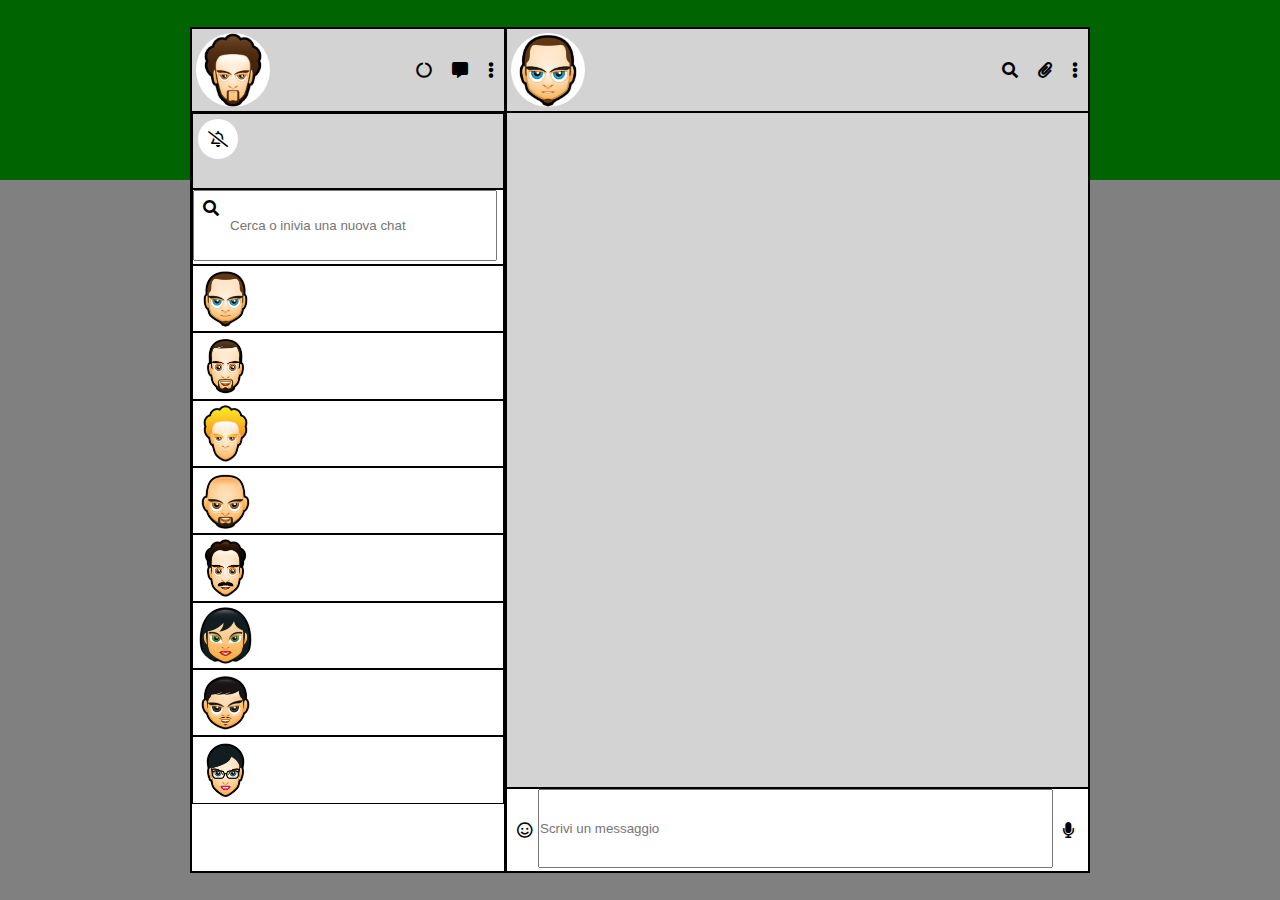
==== index.html @ 274aa352 "fiexed footer e input container" ====
<!DOCTYPE html>
<html lang="en" dir="ltr">
    <head>
        <meta charset="utf-8">
        <title>Boolzap</title>
        <link rel="stylesheet" href="style.css">
        <link rel="stylesheet" href="https://use.fontawesome.com/releases/v5.5.0/css/all.css">
        <script src="https://ajax.googleapis.com/ajax/libs/jquery/3.4.1/jquery.min.js" charset="utf-8"></script>
    </head>
    <body>
        <div class="body-header">
            <div class="container">
                <div class="left">
                    <div class="header-left">
                        <span class="img-container">
                            <img src="img/io.jpg" alt="">
                        </span>
                        <span class="icone-container">
                            <i class="fas fa-circle-notch"></i>
                            <i class="fas fa-comment-alt"></i>
                            <i class="fas fa-ellipsis-v"></i>
                        </span>
                    </div>

                    <section class="chat">
                        <div class="notifiche">
                            <div class="circle">
                                <i class="far fa-bell-slash"></i>
                            </div>

                        </div>

                        <div class="input-container">
                            <i class=" position fas fa-search"></i>
                            <input type="text" name="" placeholder="Cerca o inivia una nuova chat">
                        </div>

                        <div class="liste-chat">
                            <div class="riga"><span class="img-container"><img src="img/michele.jpg" alt=""></span></div>
                            <div class="riga"><span class="img-container"><img src="img/davide.jpg" alt=""></span></div>
                            <div class="riga"><span class="img-container"><img src="img/fabio.jpg" alt=""></span></div>
                            <div class="riga"><span class="img-container"><img src="img/alessandroB.jpg" alt=""></span></div>
                            <div class="riga"><span class="img-container"><img src="img/alessandroL.jpg" alt=""></span></div>
                            <div class="riga"><span class="img-container"><img src="img/francesca.jpg" alt=""></span></div>
                            <div class="riga"><span class="img-container"><img src="img/marco.jpg" alt=""></span></div>
                            <div class="riga"><span class="img-container"><img src="img/marzia.png" alt=""></span></div>
                            <!-- <div class="riga"><span class="img-container"><img src="img/samuele.jpg" alt=""></span></div> -->
                        </div>

                    </section>

                </div>
                <div class="right">
                    <div class="header-left">
                        <span class="img-container"><img src="img/michele.jpg" alt=""></span>
                        <span class="icone-container">
                            <i class="fas fa-search"></i>
                            <i class="fas fa-paperclip"></i>
                            <i class="fas fa-ellipsis-v"></i>
                        </span>
                    </div>

                    <section class="chat">

                    </section>

                    <div class="footer-right">
                        <div class="icone-container-left">
                            <i class="far fa-smile"></i>
                        </div>
                        <input type="text" name="" placeholder="Scrivi un messaggio">
                        <div class="icone-container-right">
                            <i class="fas fa-microphone"></i>
                        </div>

                    </div>

                </div>

            </div>
        </div>


        <script src="main.js" charset="utf-8"></script>
    </body>
</html>
---- style.css ----
* {
    margin: 0;
    padding: 0;
    box-sizing: border-box;
    font-family: sans-serif;
}

body{
    background-color: gray;
    padding-bottom: 3vh;
}

.body-header{
    background-color: darkgreen;
    height: 20vh;
    width: 100%;
    padding-top: 3vh;
}

.container {
    width: 900px;
    height: 94vh;
    margin: auto;
    background-color: lightgray;
}

i{
    padding: 10px;
}


.left{
    float: left;
    height: 100%;
    width: 35%;
    border: 1px solid black;
    border-right: 0;
}

.right{
    float: left;
    height: 100%;
    width: 65%;
    border: 1px solid black;
}

.header-left,.header-right, .notifiche, .footer-right,.input-container{
    height: 10%;
    border: 1px solid black;
}

.chat{
    height: 90%;
    border: 1px solid black;
}

.right .chat{
    height: 80%;
    border: 1px solid black;
}

img{
    border-radius: 50%;
    padding: 4px;
    height: 100%;
}

.liste-chat{
    height: 80%;
}

.riga{
    width: 100%;
    height: calc(100% / 9);
    /* height: 49.7px; */
    border: 1px solid black;
}

.left .liste-chat, .left .input-container, .footer-right{
    background-color: white;
}

.icone-container,.icone-container-right{
    float: right;
    height: 100%;
    display: flex;
    align-items: center;
}

.icone-container-right{
    width: 35.5px;
}

.icone-container-left{
    float: left;/* l ho messo perche se no mi andava a capo l'icona di dx essendo i div elementi blocco?  */
    height: 100%;
    display: flex;
    align-items: center;
    width: 31px;
}

.notifiche{
    padding: 5px;
}

.circle{
    height: 40px;
    width: 40px;
    border-radius: 50%;
    background-color: white;
    padding-top: 2px;
}

.input-container input{
    height: 96%;
    width: 98%;
    padding-left: 35px;
}

.footer-right input{
    width: calc(100% - 66.5px);
    height: 96%;
}

.position{
    position: absolute;
}
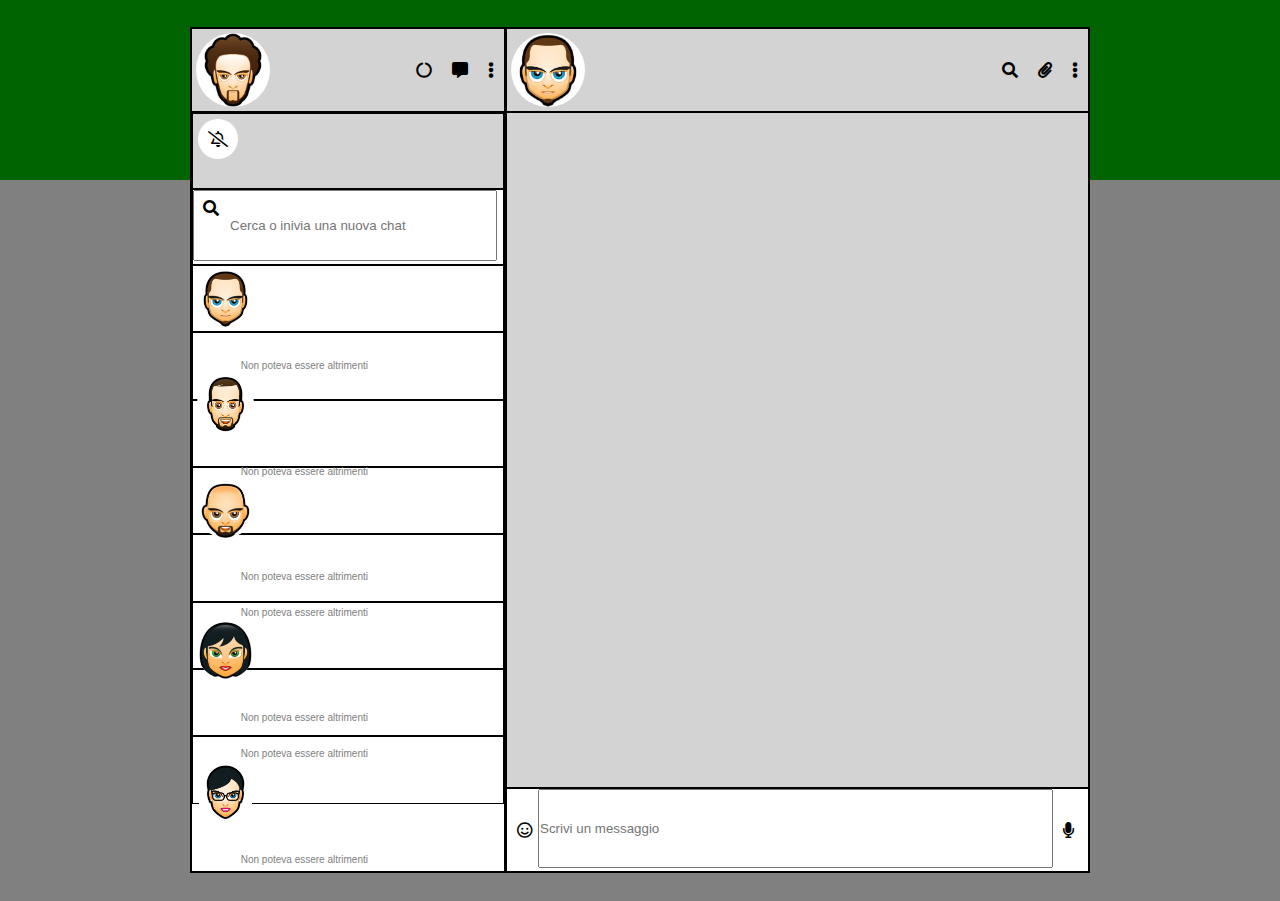
==== commit c860a5b0: "inseriti i paragrafi nella lista chat con javascript e working progress orario" ====
--- a/index.html
+++ b/index.html
@@ -36,7 +36,13 @@
                         </div>
 
                         <div class="liste-chat">
-                            <div class="riga"><span class="img-container"><img src="img/michele.jpg" alt=""></span></div>
+                            <div class="riga">
+                                <span class="img-container">
+                                    <img src="img/michele.jpg" alt="">
+                                </span>
+                                <!-- <span class="orario">17.55</span> -->
+
+                            </div>
                             <div class="riga"><span class="img-container"><img src="img/davide.jpg" alt=""></span></div>
                             <div class="riga"><span class="img-container"><img src="img/fabio.jpg" alt=""></span></div>
                             <div class="riga"><span class="img-container"><img src="img/alessandroB.jpg" alt=""></span></div>
--- a/style.css
+++ b/style.css
@@ -125,3 +125,18 @@
 .position{
     position: absolute;
 }
+
+.riga p{
+    float:right;
+    padding-right: 135px;
+    padding-top: 25px;
+    font-size: 10px;
+    color: gray;
+}
+
+/* .liste-chat .orario{
+    float: right;
+    font-size: 10px;
+    color: gray;
+    padding-top: 20px;
+} */
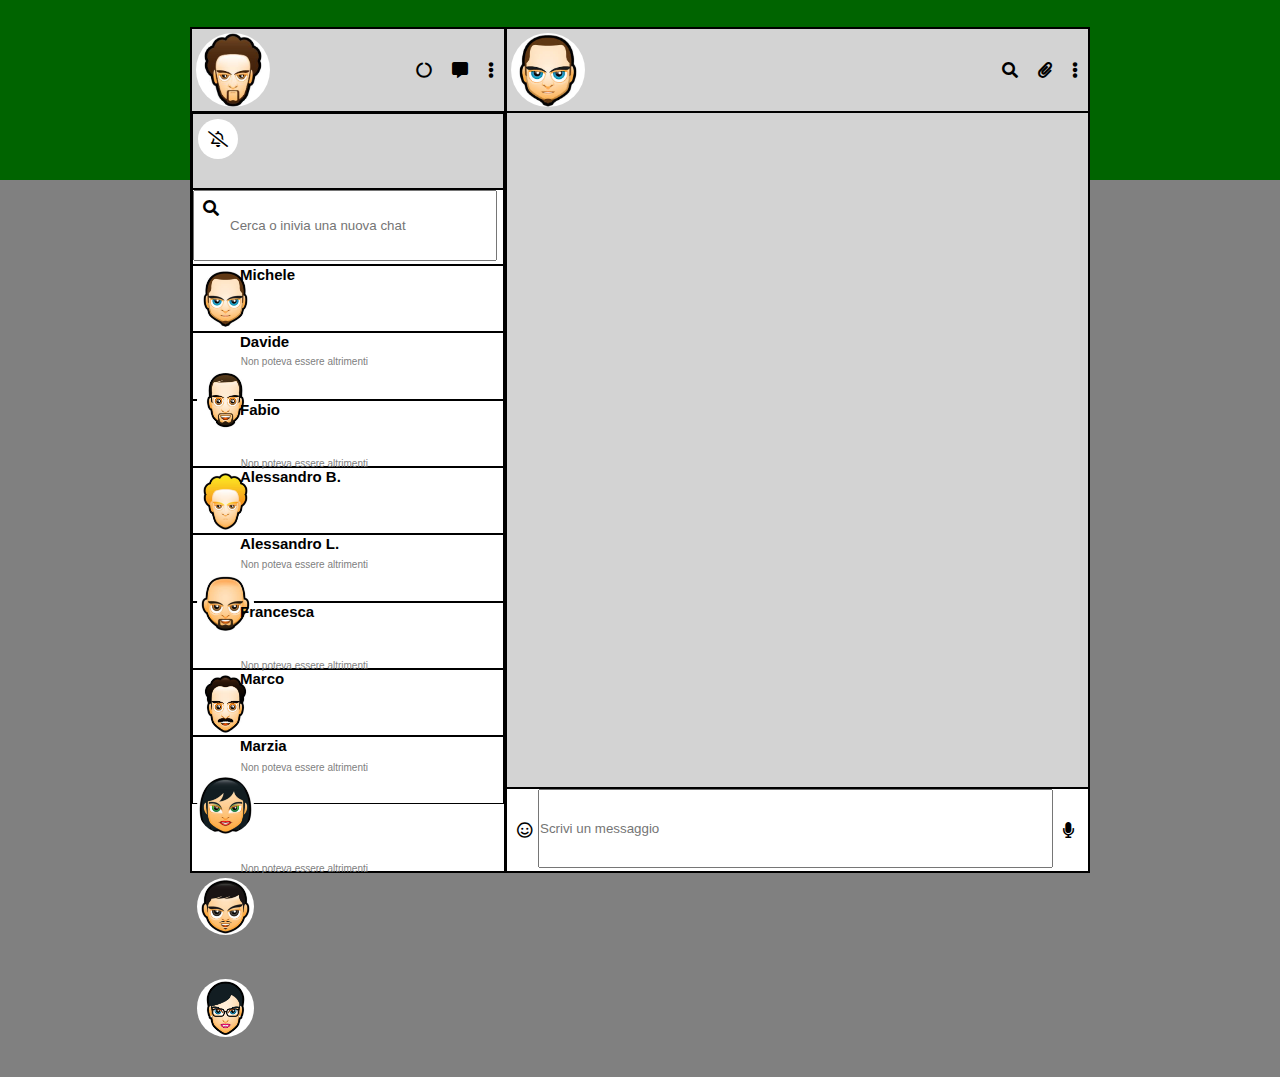
==== commit a5c5913a: "inseriti h1 in html" ====
--- a/index.html
+++ b/index.html
@@ -40,16 +40,50 @@
                                 <span class="img-container">
                                     <img src="img/michele.jpg" alt="">
                                 </span>
+                                <h1>Michele</h1>
                                 <!-- <span class="orario">17.55</span> -->
 
                             </div>
-                            <div class="riga"><span class="img-container"><img src="img/davide.jpg" alt=""></span></div>
-                            <div class="riga"><span class="img-container"><img src="img/fabio.jpg" alt=""></span></div>
-                            <div class="riga"><span class="img-container"><img src="img/alessandroB.jpg" alt=""></span></div>
-                            <div class="riga"><span class="img-container"><img src="img/alessandroL.jpg" alt=""></span></div>
-                            <div class="riga"><span class="img-container"><img src="img/francesca.jpg" alt=""></span></div>
-                            <div class="riga"><span class="img-container"><img src="img/marco.jpg" alt=""></span></div>
-                            <div class="riga"><span class="img-container"><img src="img/marzia.png" alt=""></span></div>
+                            <div class="riga">
+                                <span class="img-container">
+                                    <img src="img/davide.jpg" alt=""></span>
+                                    <h1>Davide</h1>
+                                </div>
+                            <div class="riga">
+                                <span class="img-container">
+                                    <img src="img/fabio.jpg" alt=""></span>
+                                    <h1>Fabio</h1>
+                                </div>
+                            <div class="riga">
+                                <span class="img-container">
+                                    <img src="img/alessandroB.jpg" alt="">
+                                    <h1>Alessandro B.</h1>
+                                </span>
+                                </div>
+                            <div class="riga">
+                                <span class="img-container">
+                                    <img src="img/alessandroL.jpg" alt="">
+                                    <h1>Alessandro L.</h1>
+                                </span>
+                            </div>
+                            <div class="riga">
+                                <span class="img-container">
+                                    <img src="img/francesca.jpg" alt="">
+                                    <h1>Francesca</h1>
+                                </span>
+                            </div>
+                            <div class="riga">
+                                <span class="img-container">
+                                    <img src="img/marco.jpg" alt="">
+                                    <h1>Marco</h1>
+                                </span>
+                            </div>
+                            <div class="riga">
+                                <span class="img-container">
+                                    <img src="img/marzia.png" alt="">
+                                    <h1>Marzia</h1>
+                                </span>
+                            </div>
                             <!-- <div class="riga"><span class="img-container"><img src="img/samuele.jpg" alt=""></span></div> -->
                         </div>
 
--- a/style.css
+++ b/style.css
@@ -46,6 +46,7 @@
 
 .header-left,.header-right, .notifiche, .footer-right,.input-container{
     height: 10%;
+    /* height: 9%; */
     border: 1px solid black;
 }
 
@@ -56,6 +57,7 @@
 
 .right .chat{
     height: 80%;
+    /* height: 82%; */
     border: 1px solid black;
 }
 
@@ -63,10 +65,12 @@
     border-radius: 50%;
     padding: 4px;
     height: 100%;
+    float: left;
 }
 
 .liste-chat{
     height: 80%;
+    /* height: 83%; */
 }
 
 .riga{
@@ -105,7 +109,9 @@
 
 .circle{
     height: 40px;
+    /* height: 37px; */
     width: 40px;
+    /* width: 37px; */
     border-radius: 50%;
     background-color: white;
     padding-top: 2px;
@@ -133,6 +139,11 @@
     font-size: 10px;
     color: gray;
 }
+.riga h1{
+    position: absolute;
+    padding-left: 47px;
+    font-size: 15px;
+}
 
 /* .liste-chat .orario{
     float: right;
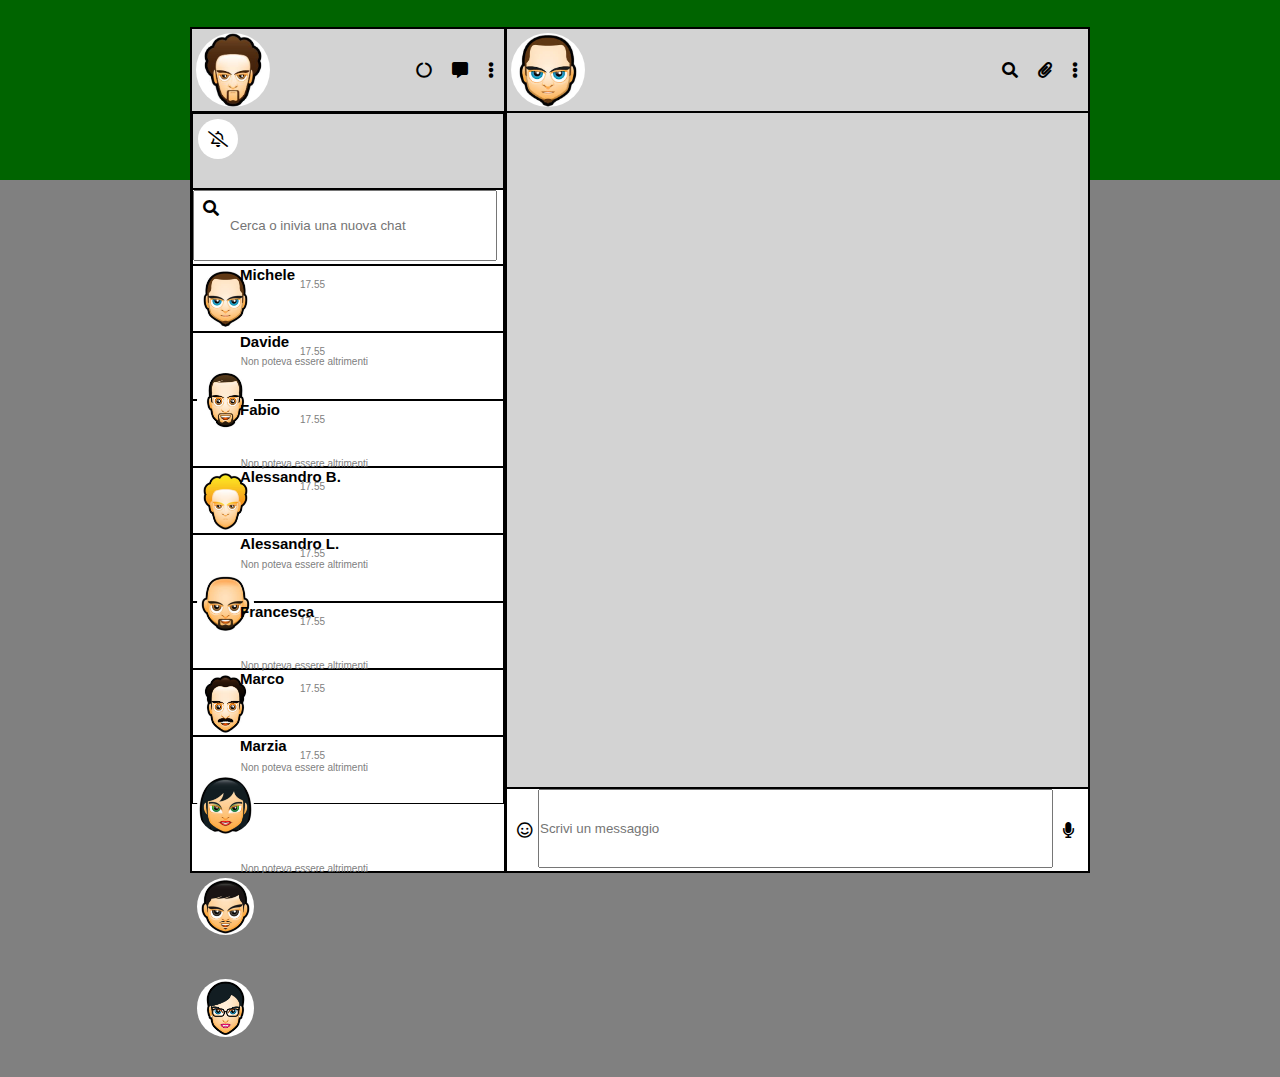
==== commit e68f9827: "inserito orario in javascript (e stilizzato css)" ====
--- a/index.html
+++ b/index.html
@@ -41,6 +41,8 @@
                                     <img src="img/michele.jpg" alt="">
                                 </span>
                                 <h1>Michele</h1>
+                                <!-- inseriti con Javascript -->
+                                <!-- <p>Non poteva essere altrimenti</p> -->
                                 <!-- <span class="orario">17.55</span> -->
 
                             </div>
--- a/style.css
+++ b/style.css
@@ -145,9 +145,10 @@
     font-size: 15px;
 }
 
-/* .liste-chat .orario{
-    float: right;
+.liste-chat .orario{
+    position: absolute;
     font-size: 10px;
     color: gray;
-    padding-top: 20px;
-} */
+    padding-top: 13px;
+    left: 300px;
+}
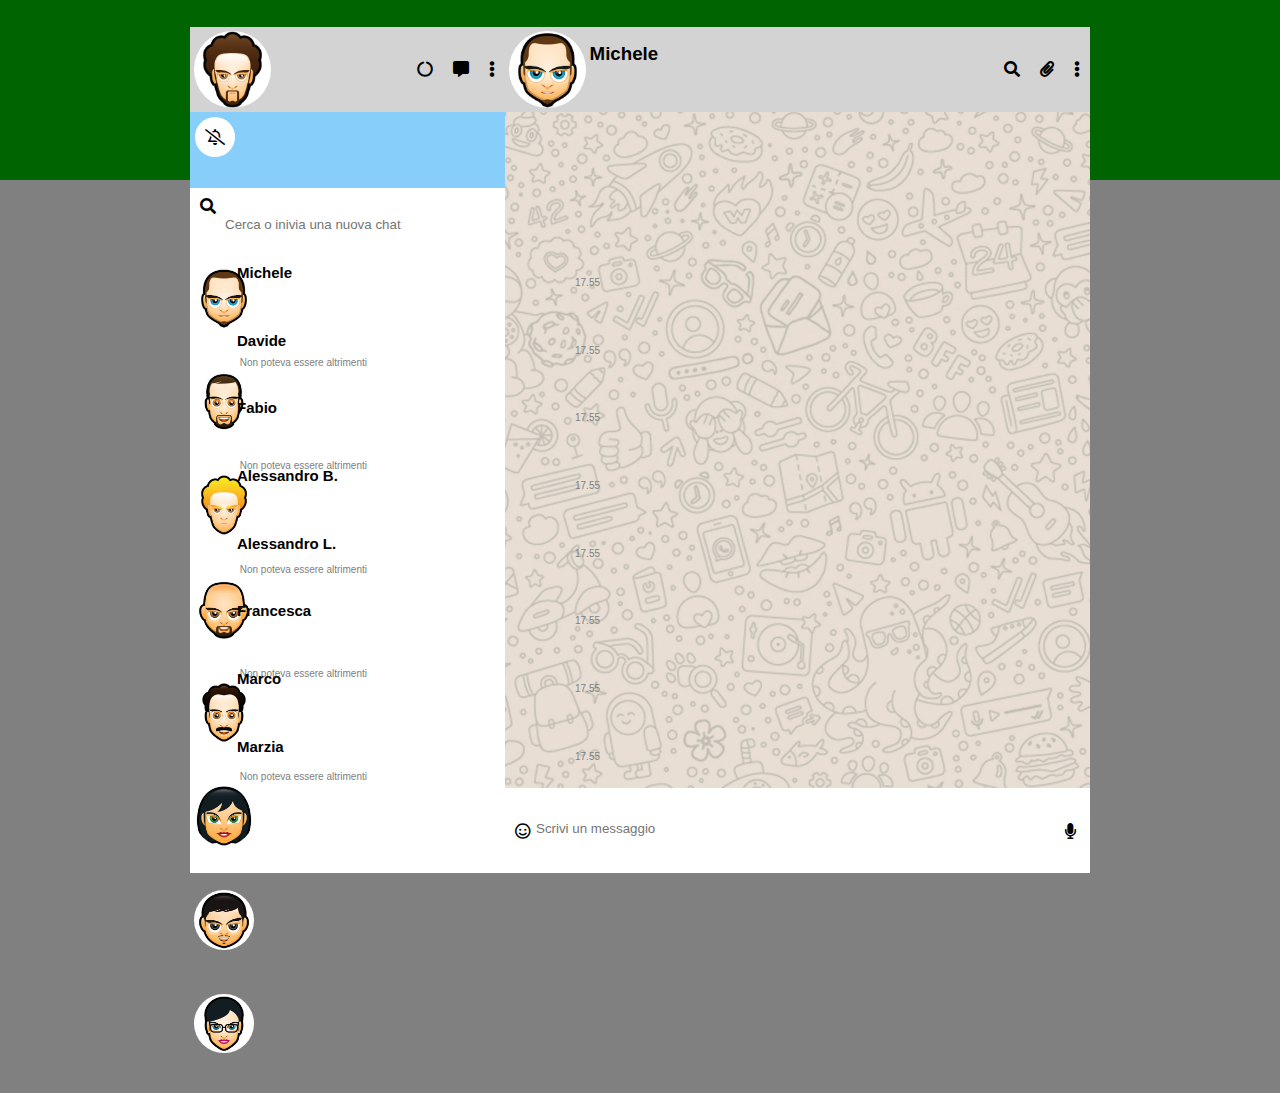
==== commit 8a637f02: "working progress placeholder effect fixed" ====
--- a/index.html
+++ b/index.html
@@ -95,6 +95,7 @@
                 <div class="right">
                     <div class="header-left">
                         <span class="img-container"><img src="img/michele.jpg" alt=""></span>
+                        <h3>Michele</h3>
                         <span class="icone-container">
                             <i class="fas fa-search"></i>
                             <i class="fas fa-paperclip"></i>
@@ -103,14 +104,16 @@
                     </div>
 
                     <section class="chat">
-
+                        <ul class="lista-messaggi">
+                            
+                        </ul>
                     </section>
 
                     <div class="footer-right">
                         <div class="icone-container-left">
                             <i class="far fa-smile"></i>
                         </div>
-                        <input type="text" name="" placeholder="Scrivi un messaggio">
+                        <input type="text" id="input-messaggi" placeholder="Scrivi un messaggio">
                         <div class="icone-container-right">
                             <i class="fas fa-microphone"></i>
                         </div>
@@ -121,8 +124,10 @@
 
             </div>
         </div>
-
-
+        <!-- costruisco il template che mi servera per inserire i messaggi da parte dell untante tramite javascritp -->
+        <div class="template">
+            <li>nuovo messaggio</li>
+        </div>
         <script src="main.js" charset="utf-8"></script>
     </body>
 </html>
--- a/style.css
+++ b/style.css
@@ -26,6 +26,7 @@
 
 i{
     padding: 10px;
+    cursor: pointer;
 }
 
 
@@ -33,7 +34,7 @@
     float: left;
     height: 100%;
     width: 35%;
-    border: 1px solid black;
+    /* border: 1px solid black; */
     border-right: 0;
 }
 
@@ -41,24 +42,27 @@
     float: left;
     height: 100%;
     width: 65%;
-    border: 1px solid black;
+    /* border: 1px solid black; */
 }
 
 .header-left,.header-right, .notifiche, .footer-right,.input-container{
     height: 10%;
     /* height: 9%; */
-    border: 1px solid black;
+    /* border: 1px solid black; */
 }
 
 .chat{
     height: 90%;
-    border: 1px solid black;
+    /* border: 1px solid black; */
 }
 
 .right .chat{
     height: 80%;
+    background-image: url(img/sfondochat.jpg);
+    background-repeat: repeat;
+    background-size: cover;
     /* height: 82%; */
-    border: 1px solid black;
+    /* border: 1px solid black; */
 }
 
 img{
@@ -77,7 +81,7 @@
     width: 100%;
     height: calc(100% / 9);
     /* height: 49.7px; */
-    border: 1px solid black;
+    /* border: 1px solid black; */
 }
 
 .left .liste-chat, .left .input-container, .footer-right{
@@ -105,6 +109,7 @@
 
 .notifiche{
     padding: 5px;
+    background-color: lightskyblue;
 }
 
 .circle{
@@ -121,11 +126,14 @@
     height: 96%;
     width: 98%;
     padding-left: 35px;
+    border: 0;
 }
 
 .footer-right input{
     width: calc(100% - 66.5px);
     height: 96%;
+    border: 0;
+    background-color: f6f6f6;
 }
 
 .position{
@@ -134,7 +142,7 @@
 
 .riga p{
     float:right;
-    padding-right: 135px;
+    padding-right: 138px;
     padding-top: 25px;
     font-size: 10px;
     color: gray;
@@ -150,5 +158,25 @@
     font-size: 10px;
     color: gray;
     padding-top: 13px;
-    left: 300px;
+    left: 575px;
 }
+
+h3{
+    float:left;
+    padding-top: 16px;
+}
+
+.messaggio{
+    background-color: white;
+    padding: 15px;
+    border-radius: 10px;
+}
+
+.messaggio.invitato{
+    background-color: lightgreen;
+    align-self: flex-end;
+}
+
+.template{
+    display: none;
+}
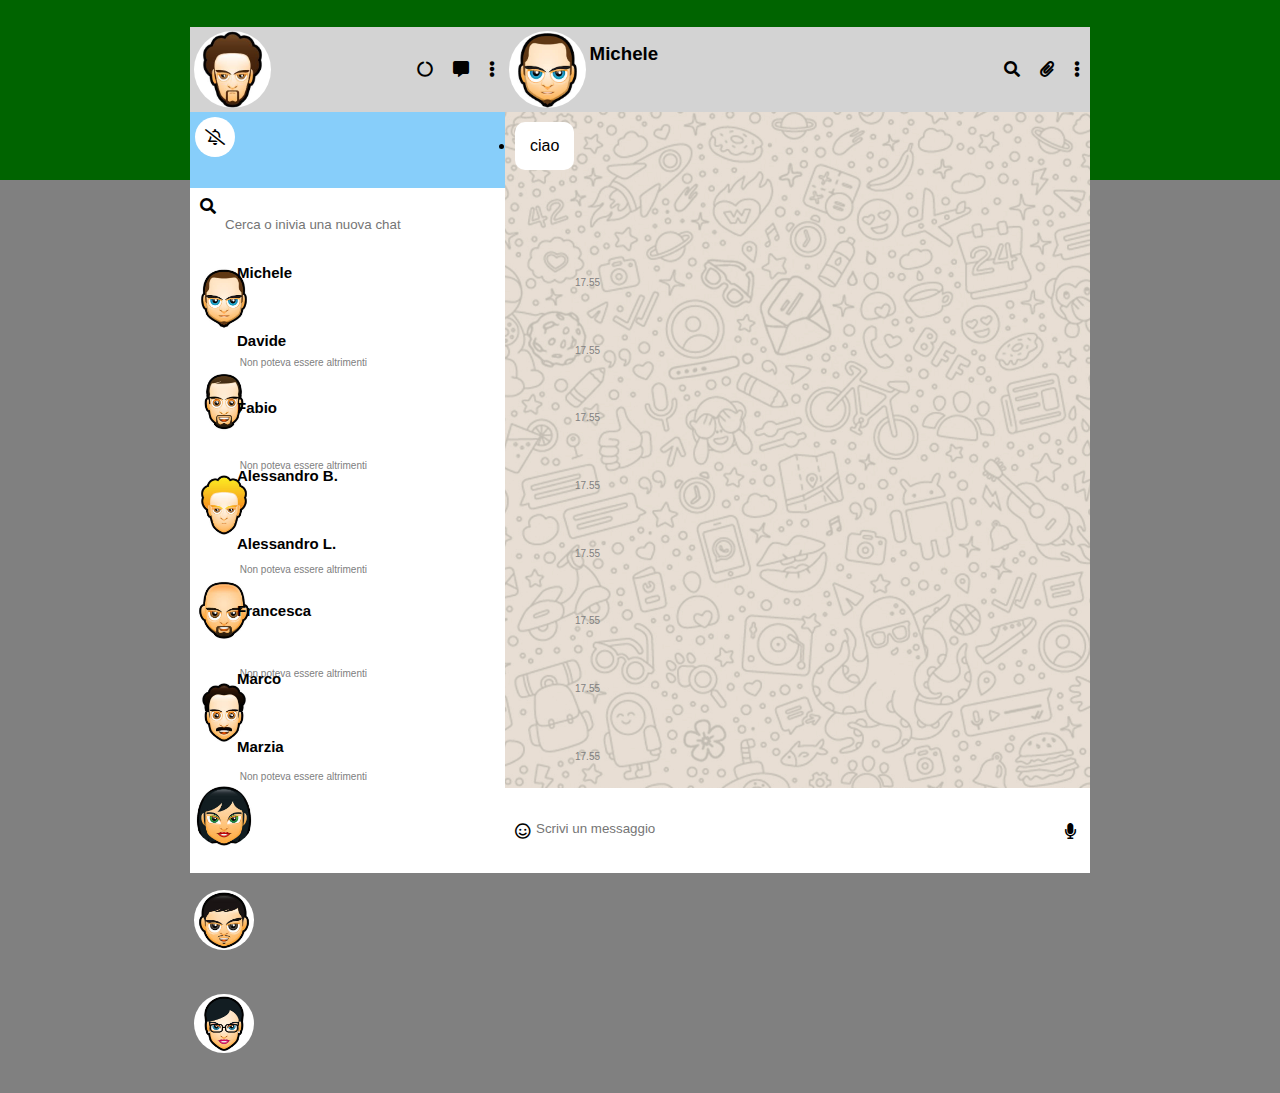
==== commit 707d2c53: "inserisco i messaggi nella lista-messaggi tramite l input dell utente" ====
--- a/index.html
+++ b/index.html
@@ -105,7 +105,7 @@
 
                     <section class="chat">
                         <ul class="lista-messaggi">
-                            
+                            <li class="nuovo-messaggio messaggio inviato">ciao</li>
                         </ul>
                     </section>
 
@@ -126,7 +126,7 @@
         </div>
         <!-- costruisco il template che mi servera per inserire i messaggi da parte dell untante tramite javascritp -->
         <div class="template">
-            <li>nuovo messaggio</li>
+            <li class="nuovo-messaggio messaggio inviato">nuovo messaggio</li>
         </div>
         <script src="main.js" charset="utf-8"></script>
     </body>
--- a/style.css
+++ b/style.css
@@ -166,6 +166,11 @@
     padding-top: 16px;
 }
 
+.lista-messaggi{
+    display: flex;
+    padding: 10px;
+}
+
 .messaggio{
     background-color: white;
     padding: 15px;
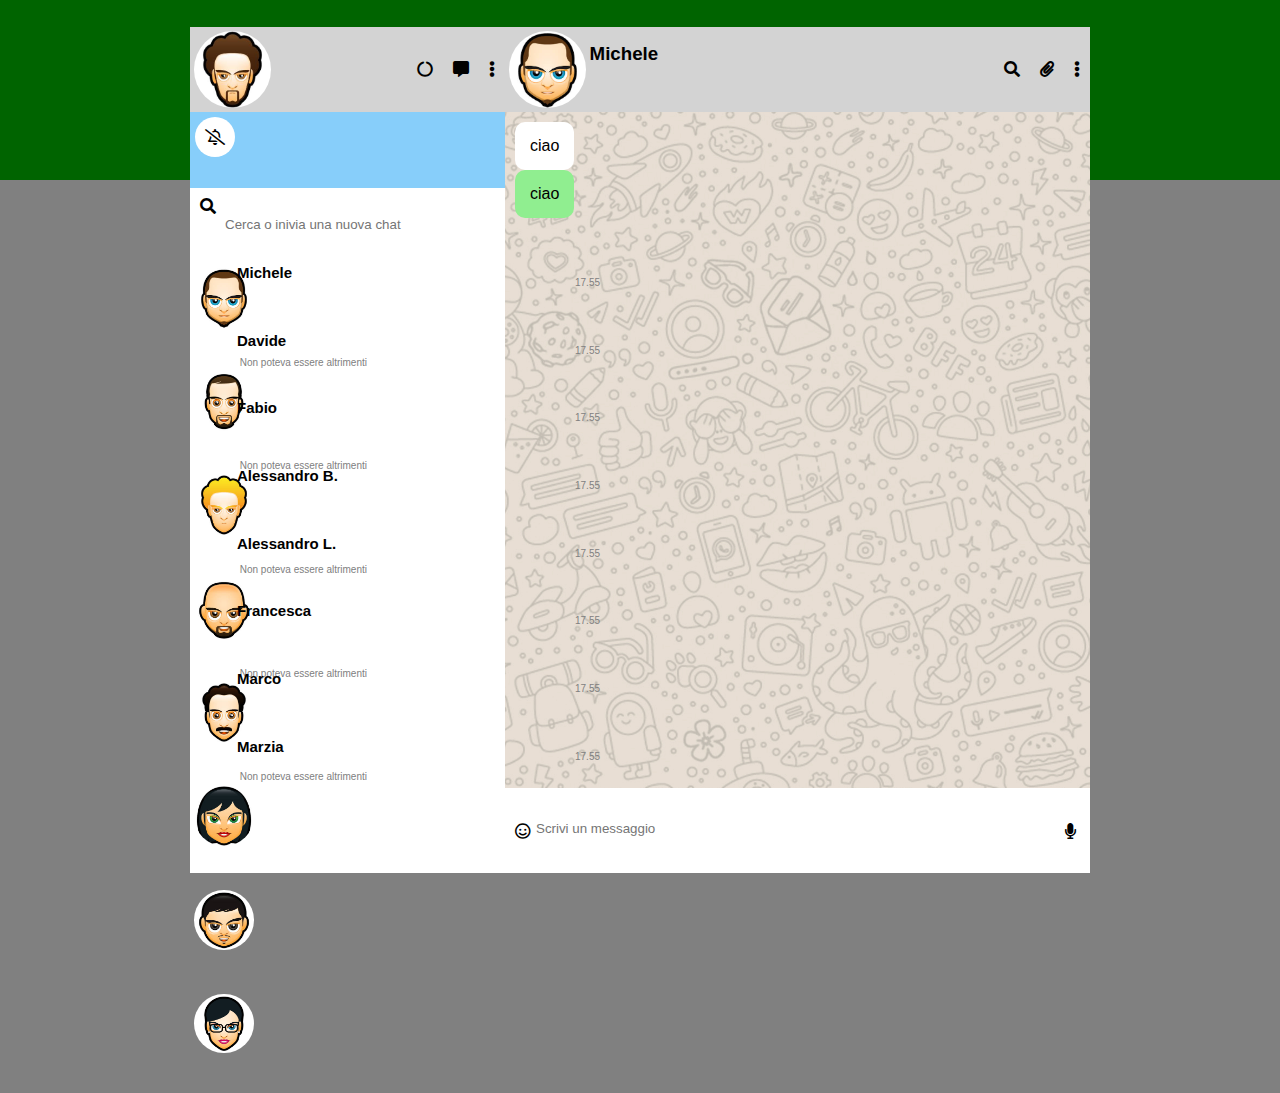
==== commit 1f623cc8: "mindstone 1 finita" ====
--- a/index.html
+++ b/index.html
@@ -106,6 +106,7 @@
                     <section class="chat">
                         <ul class="lista-messaggi">
                             <li class="nuovo-messaggio messaggio inviato">ciao</li>
+                            <li class="nuovo-messaggio messaggio-inviato">ciao</li>
                         </ul>
                     </section>
 
@@ -126,7 +127,7 @@
         </div>
         <!-- costruisco il template che mi servera per inserire i messaggi da parte dell untante tramite javascritp -->
         <div class="template">
-            <li class="nuovo-messaggio messaggio inviato">nuovo messaggio</li>
+            <li class="nuovo-messaggio messaggio-inviato">nuovo messaggio</li>
         </div>
         <script src="main.js" charset="utf-8"></script>
     </body>
--- a/style.css
+++ b/style.css
@@ -3,6 +3,10 @@
     padding: 0;
     box-sizing: border-box;
     font-family: sans-serif;
+}
+
+ul{
+    list-style-type: none;
 }
 
 body{
@@ -167,8 +171,18 @@
 }
 
 .lista-messaggi{
-    display: flex;
-    padding: 10px;
+    /* display: flex; */
+    /* quale delle due opzioni è meglio? */
+    float: left;
+    padding: 10px;/*perche non mi distanzia i messaggi successivi?*/
+    /* flex-direction: column; */
+}
+
+.messaggio-inviato{
+    background-color: lightgreen;
+    /* align-self: flex-end; */
+    padding: 15px;
+    border-radius: 10px;
 }
 
 .messaggio{
@@ -177,11 +191,11 @@
     border-radius: 10px;
 }
 
-.messaggio.invitato{
-    background-color: lightgreen;
-    align-self: flex-end;
-}
-
 .template{
     display: none;
 }
+
+.lista-messaggi ul{
+    /* max-width: 25%; */
+    /* padding-top:10px; */
+}
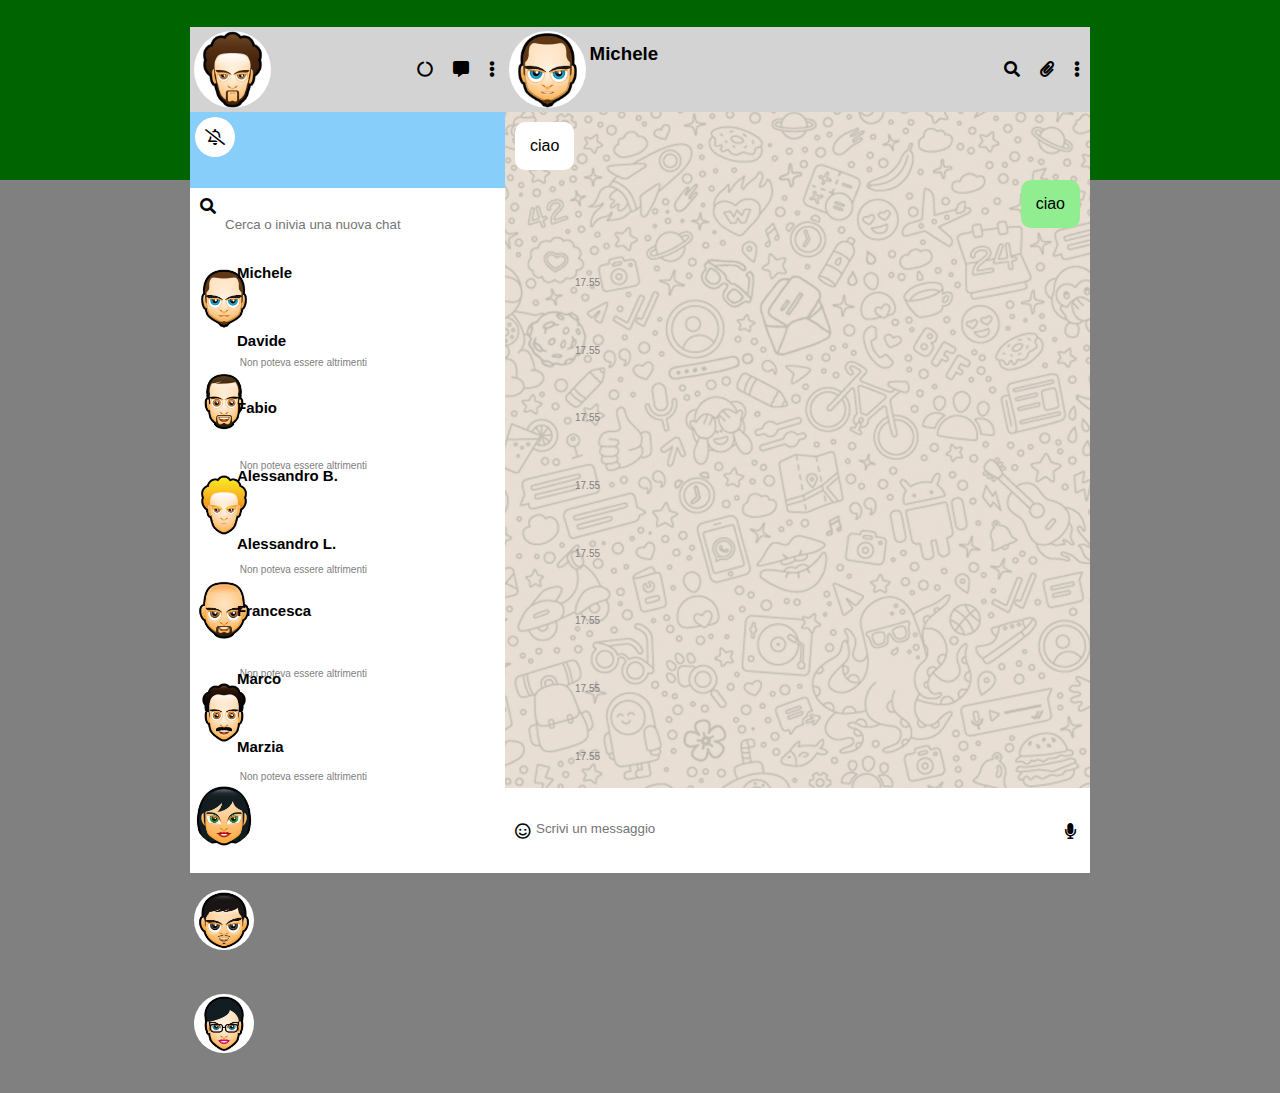
==== commit 4b20b876: "working on message ok by pc" ====
--- a/index.html
+++ b/index.html
@@ -105,7 +105,7 @@
 
                     <section class="chat">
                         <ul class="lista-messaggi">
-                            <li class="nuovo-messaggio messaggio inviato">ciao</li>
+                            <li class="nuovo-messaggio messaggio-ricevuto">ciao</li>
                             <li class="nuovo-messaggio messaggio-inviato">ciao</li>
                         </ul>
                     </section>
--- a/style.css
+++ b/style.css
@@ -65,6 +65,7 @@
     background-image: url(img/sfondochat.jpg);
     background-repeat: repeat;
     background-size: cover;
+    overflow-y: scroll;
     /* height: 82%; */
     /* border: 1px solid black; */
 }
@@ -171,31 +172,36 @@
 }
 
 .lista-messaggi{
-    /* display: flex; */
-    /* quale delle due opzioni è meglio? */
-    float: left;
-    padding: 10px;/*perche non mi distanzia i messaggi successivi?*/
-    /* flex-direction: column; */
-}
+    float: left;
+    width: 100%;
+    padding: 10px;
+
+}
+
+.nuovo-messaggio{
+    /* content: ""; */
+    /* display: table; */
+    clear: both;
+}
+
 
 .messaggio-inviato{
     background-color: lightgreen;
     /* align-self: flex-end; */
     padding: 15px;
     border-radius: 10px;
-}
-
-.messaggio{
+    margin-bottom: 10px;
+    float:right;
+}
+
+.messaggio-ricevuto{
+    float:left;
     background-color: white;
     padding: 15px;
     border-radius: 10px;
+    margin-bottom: 10px;
 }
 
 .template{
     display: none;
 }
-
-.lista-messaggi ul{
-    /* max-width: 25%; */
-    /* padding-top:10px; */
-}
